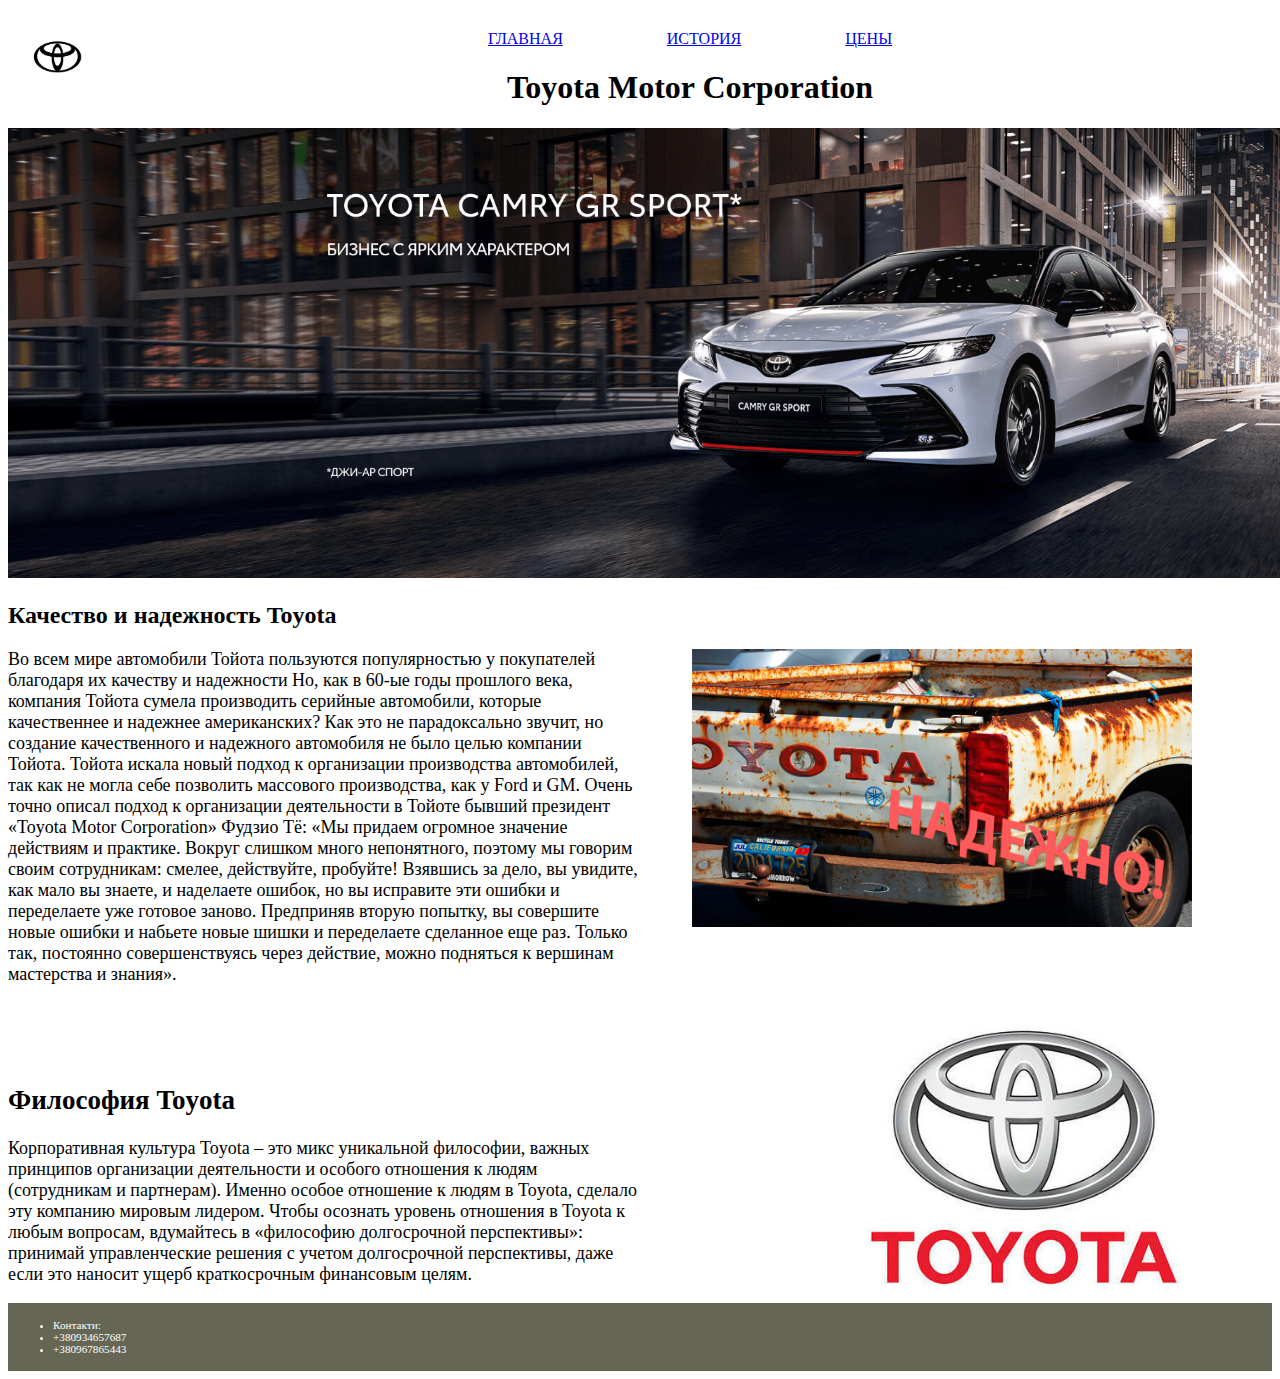
==== index.html @ c792145b "add new file index.html and add  doctype" ====
<!DOCTYPE html>
<html lang="ru">
<head>
    <title>Toyota</title>
    <link rel="stylesheet" href="header&footer.css">
    <link rel="stylesheet" href="style.css">
</head>
<body>  
    <header class="header">
        <a href="index.html">ГЛАВНАЯ</a>
        <a href="pages/history.html">ИСТОРИЯ</a>
        <a href="pages/price.html">ЦЕНЫ</a>
        <a href="index.html">
            <img id="image" src="images/toyota-logo.jpeg" alt="logo">
        </a>
    </header>
    <main class="main">
        <section >
            <h1 class="h1">Toyota Motor Corporation</h1>
            <img class="img1" src="images/img2.png" alt="image1">
        </section>
        <article>
            <h2>Качество и надежность Toyota</h2>
            <div class="div">  
                Во всем мире автомобили Тойота пользуются популярностью у покупателей благодаря их качеству и надежности
            Но, как в 60-ые годы прошлого века, компания Тойота сумела производить серийные автомобили, которые 
            качественнее и надежнее американских?
                Как это не парадоксально звучит, но создание качественного и надежного автомобиля не было целью компании 
            Тойота. Тойота искала новый подход к организации производства автомобилей, так как не могла себе 
            позволить массового производства, как у Ford и GM.  
                Очень точно описал подход к организации деятельности в Тойоте бывший президент «Toyota Motor Corporation» 
            Фудзио Тё:
                «Мы придаем огромное значение действиям и практике. Вокруг слишком много непонятного, поэтому мы говорим своим 
            сотрудникам: смелее, действуйте, пробуйте! Взявшись за дело, вы увидите, как мало вы знаете, и наделаете ошибок, 
            но вы исправите эти ошибки и переделаете уже готовое заново. Предприняв вторую попытку, вы совершите новые ошибки 
            и набьете новые шишки и переделаете сделанное еще раз. Только так, постоянно совершенствуясь через действие, можно 
            подняться к вершинам мастерства и знания».
            </div> 
            <img id="img2" src="images/imgartcl.jpeg" alt="img2">
        </article>
        <article>
            <div class="div">
                <h2 class="h2">Философия Toyota</h2>
                <p>
                    Корпоративная культура Toyota – это микс уникальной философии, важных принципов организации деятельности и 
                особого отношения к людям (сотрудникам и партнерам). Именно особое отношение к людям в Toyota, сделало эту
                компанию мировым лидером.
                Чтобы осознать уровень отношения в Toyota к любым вопросам, вдумайтесь в «философию долгосрочной перспективы»: 
                принимай управленческие решения с учетом долгосрочной перспективы, даже если это наносит ущерб краткосрочным финансовым 
                целям.
                </p>
            </div>
            <img id="img3" src="images/img3.png" alt="img3">
        </article>
    </main>
    <footer>
       <div class="footer">
            <ul>
                <li> Контакти:</li>
                <li>+380934657687</li>
                <li>+380967865443</li>
            </ul>
    </div> 
    </footer>
</body>
</html>
---- header&footer.css ----
.header {
    text-align: center;
    word-spacing: 100px;
    margin-top: 30px;
}

#image {
    width: 100px;
    float: left;
}

.footer {
    background: #665;
    color: #fff;
    font-size: 70%;
    padding: 5px; clear : both;
    }
---- style.css ----
.h1{
    text-align: center;
}

.h2 {
    text-align: left;
    margin-top: 100px;
}

.img1 {
    width: 1350px;
}

#img2 {
    float: right;
    width: 500px;
    margin-right: 80px;
    margin-block-end: 100px;
}

#img3 {
    float: right;
    width: 500px;
}

#aside {
    width: 200px;
}
.div{
    float: left;
    width: 50%;
    font-size: large;
    box-sizing: border-box;
}

#imghistory {
    float: right;
    width: 500px;
    margin-right: 80px;
    margin-block-end: 100px;
}

.aside {
    background: #f0f0f0;
    padding: 20px;
    width: 200px;
    float: left;
    margin-top: 50px;
    margin-right: 50px;
}

.nav {
    float: left;
    font-size: 25px;
    display: block;
    padding: 10px;
    background-color:#f0f0f0;
    margin-right: 20px;

}

.UL {
    list-style-type: none;
}

 .figure {
    margin-left: 300px;
    margin-top: 50px;
 }
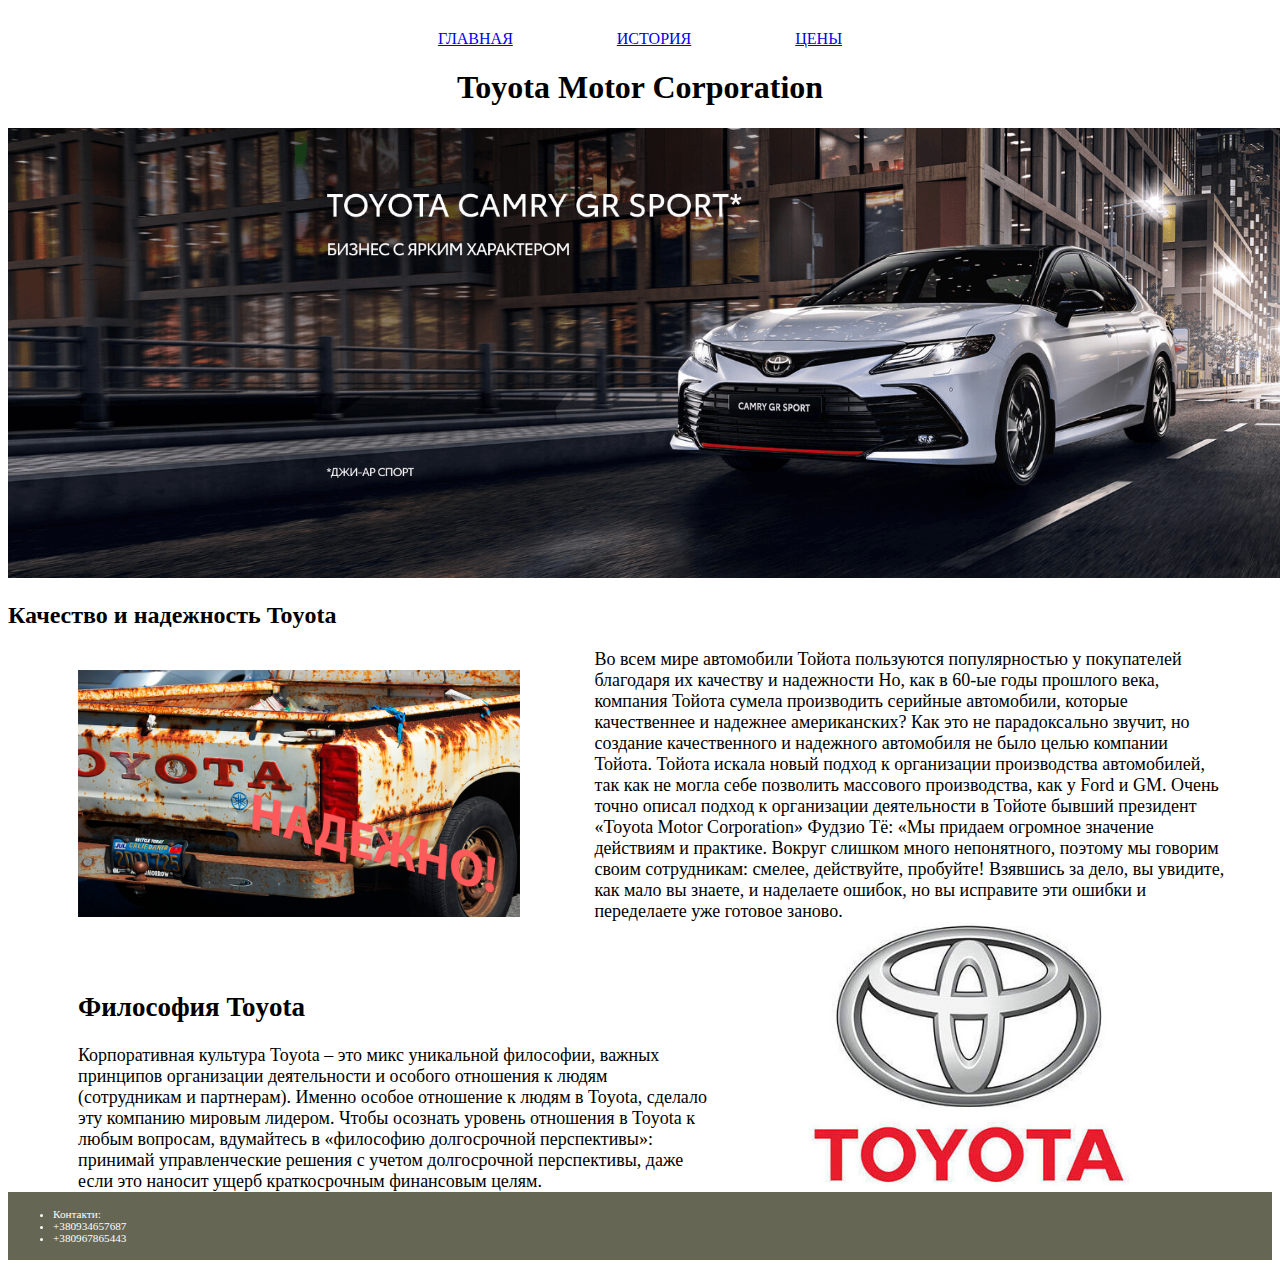
==== commit 936ff7c1: "add new file index.html and add doctype" ====
--- a/index.html
+++ b/index.html
@@ -2,8 +2,8 @@
 <html lang="ru">
 <head>
     <title>Toyota</title>
-    <link rel="stylesheet" href="header&footer.css">
-    <link rel="stylesheet" href="style.css">
+    <link rel="stylesheet" href="style/header&footer.css">
+    <link rel="stylesheet" href="style/style.css">
 </head>
 <body>  
     <header class="header">
@@ -11,47 +11,38 @@
         <a href="pages/history.html">ИСТОРИЯ</a>
         <a href="pages/price.html">ЦЕНЫ</a>
         <a href="index.html">
-            <img id="image" src="images/toyota-logo.jpeg" alt="logo">
         </a>
     </header>
     <main class="main">
         <section >
             <h1 class="h1">Toyota Motor Corporation</h1>
             <img class="img1" src="images/img2.png" alt="image1">
-        </section>
-        <article>
             <h2>Качество и надежность Toyota</h2>
+            <img class="img2" src="images/imgartcl.jpeg" alt="img2">
             <div class="div">  
-                Во всем мире автомобили Тойота пользуются популярностью у покупателей благодаря их качеству и надежности
+            Во всем мире автомобили Тойота пользуются популярностью у покупателей благодаря их качеству и надежности
             Но, как в 60-ые годы прошлого века, компания Тойота сумела производить серийные автомобили, которые 
             качественнее и надежнее американских?
-                Как это не парадоксально звучит, но создание качественного и надежного автомобиля не было целью компании 
+            Как это не парадоксально звучит, но создание качественного и надежного автомобиля не было целью компании 
             Тойота. Тойота искала новый подход к организации производства автомобилей, так как не могла себе 
             позволить массового производства, как у Ford и GM.  
-                Очень точно описал подход к организации деятельности в Тойоте бывший президент «Toyota Motor Corporation» 
+            Очень точно описал подход к организации деятельности в Тойоте бывший президент «Toyota Motor Corporation» 
             Фудзио Тё:
-                «Мы придаем огромное значение действиям и практике. Вокруг слишком много непонятного, поэтому мы говорим своим 
+            «Мы придаем огромное значение действиям и практике. Вокруг слишком много непонятного, поэтому мы говорим своим 
             сотрудникам: смелее, действуйте, пробуйте! Взявшись за дело, вы увидите, как мало вы знаете, и наделаете ошибок, 
-            но вы исправите эти ошибки и переделаете уже готовое заново. Предприняв вторую попытку, вы совершите новые ошибки 
-            и набьете новые шишки и переделаете сделанное еще раз. Только так, постоянно совершенствуясь через действие, можно 
-            подняться к вершинам мастерства и знания».
+            но вы исправите эти ошибки и переделаете уже готовое заново.
             </div> 
-            <img id="img2" src="images/imgartcl.jpeg" alt="img2">
-        </article>
-        <article>
             <div class="div">
                 <h2 class="h2">Философия Toyota</h2>
-                <p>
-                    Корпоративная культура Toyota – это микс уникальной философии, важных принципов организации деятельности и 
-                особого отношения к людям (сотрудникам и партнерам). Именно особое отношение к людям в Toyota, сделало эту
-                компанию мировым лидером.
-                Чтобы осознать уровень отношения в Toyota к любым вопросам, вдумайтесь в «философию долгосрочной перспективы»: 
-                принимай управленческие решения с учетом долгосрочной перспективы, даже если это наносит ущерб краткосрочным финансовым 
-                целям.
-                </p>
+            Корпоративная культура Toyota – это микс уникальной философии, важных принципов организации деятельности и 
+            особого отношения к людям (сотрудникам и партнерам). Именно особое отношение к людям в Toyota, сделало эту
+            компанию мировым лидером.
+            Чтобы осознать уровень отношения в Toyota к любым вопросам, вдумайтесь в «философию долгосрочной перспективы»: 
+            принимай управленческие решения с учетом долгосрочной перспективы, даже если это наносит ущерб краткосрочным финансовым 
+            целям.
             </div>
-            <img id="img3" src="images/img3.png" alt="img3">
-        </article>
+            <img class="img3" src="images/img3.png" alt="img3">
+        </section>
     </main>
     <footer>
        <div class="footer">
@@ -60,7 +51,7 @@
                 <li>+380934657687</li>
                 <li>+380967865443</li>
             </ul>
-    </div> 
+        </div> 
     </footer>
 </body>
 </html>--- a/style/header&footer.css
+++ b/style/header&footer.css
@@ -0,0 +1,18 @@
+
+.header {
+    text-align: center;
+    word-spacing: 100px;
+    margin-top: 30px;
+}
+
+#image {
+    width: 100px;
+    display: inline-block;
+}
+
+.footer {
+    background: #665;
+    color: #fff;
+    font-size: 70%;
+    padding: 5px; clear : both;
+    }--- a/style/style.css
+++ b/style/style.css
@@ -0,0 +1,88 @@
+
+.h1{
+    text-align: center;
+}
+
+.h2 {
+    text-align: left;
+    margin-top: 50px;
+}
+
+.img1 {
+    width: 1350px;
+}
+
+.img2 {
+    display: inline-block;
+    width: 35%;
+    margin-left: 70px;
+}
+
+.img3 {
+    display: inline-block;
+    width: 40%;
+}
+
+.aside {
+    display:inline-block;
+    width: 300px;
+    vertical-align: top;
+}
+
+.div{
+    display: inline-block;
+    width: 50%;
+    font-size: large;
+    box-sizing: border-box;
+    margin-left: 70px;
+}
+
+.div1 {
+    display: inline-block;
+    width: 70%;
+    font-size: large;
+    box-sizing: border-box;
+}
+
+.section {
+    display: inline-block;
+    width: 50%; 
+    vertical-align: top;
+    margin: 0px;
+}
+
+.imgaside {
+    display: inline-block;
+    width: 85%;
+}
+
+.aside {
+    background: #f0f0f0;
+    display:inline-block;
+    width: 25%;
+    vertical-align: top;
+    padding: 20px;
+}
+
+.nav {
+    display:inline-block;
+    vertical-align: top;
+    width: 25%;
+    background-color: #f0f0f0;
+}
+
+.UL {
+    list-style-type: none;
+}
+
+ .imgprice {
+    display:inline-block;
+    width: 90%;
+    padding-left: 20px;
+ }
+
+ .imghistory{
+    display:inline-block;
+    width: 70%;
+    margin-left: 50px;
+ }
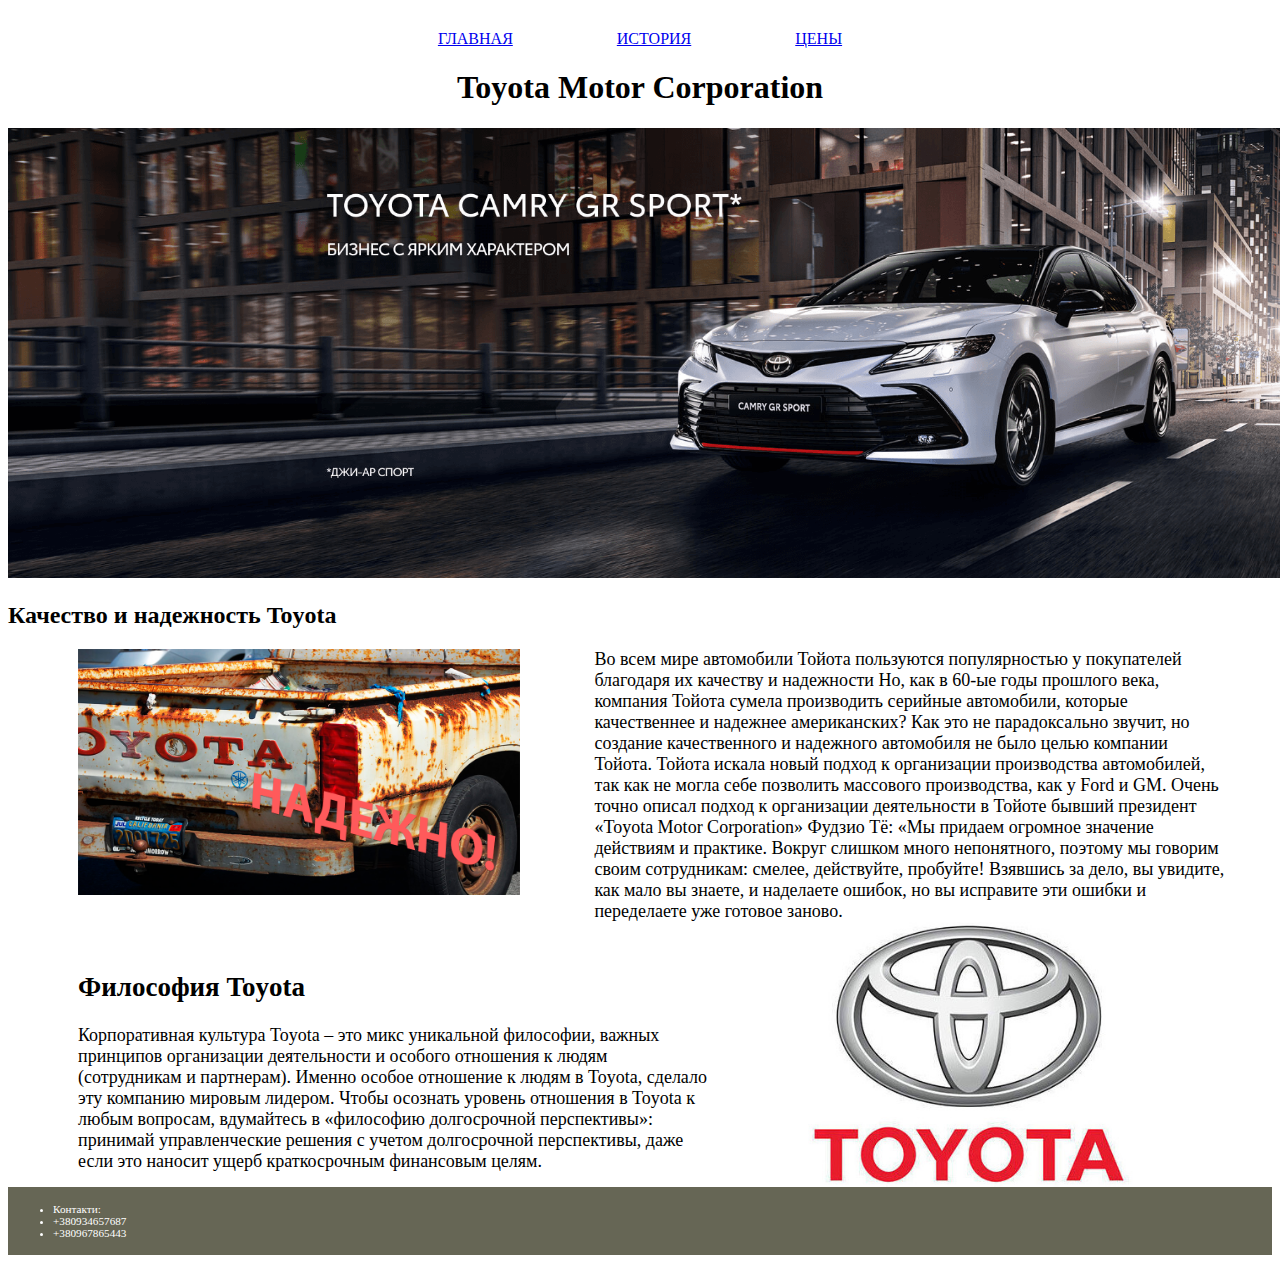
==== commit 47343c84: "add new file index.html and add doctype" ====
--- a/index.html
+++ b/index.html
@@ -10,36 +10,35 @@
         <a href="index.html">ГЛАВНАЯ</a>
         <a href="pages/history.html">ИСТОРИЯ</a>
         <a href="pages/price.html">ЦЕНЫ</a>
-        <a href="index.html">
-        </a>
+        <a href="index.html"></a>
     </header>
     <main class="main">
         <section >
-            <h1 class="h1">Toyota Motor Corporation</h1>
+            <h1 class="title">Toyota Motor Corporation</h1>
             <img class="img1" src="images/img2.png" alt="image1">
             <h2>Качество и надежность Toyota</h2>
-            <img class="img2" src="images/imgartcl.jpeg" alt="img2">
-            <div class="div">  
-            Во всем мире автомобили Тойота пользуются популярностью у покупателей благодаря их качеству и надежности
-            Но, как в 60-ые годы прошлого века, компания Тойота сумела производить серийные автомобили, которые 
-            качественнее и надежнее американских?
-            Как это не парадоксально звучит, но создание качественного и надежного автомобиля не было целью компании 
-            Тойота. Тойота искала новый подход к организации производства автомобилей, так как не могла себе 
-            позволить массового производства, как у Ford и GM.  
-            Очень точно описал подход к организации деятельности в Тойоте бывший президент «Toyota Motor Corporation» 
-            Фудзио Тё:
-            «Мы придаем огромное значение действиям и практике. Вокруг слишком много непонятного, поэтому мы говорим своим 
-            сотрудникам: смелее, действуйте, пробуйте! Взявшись за дело, вы увидите, как мало вы знаете, и наделаете ошибок, 
-            но вы исправите эти ошибки и переделаете уже готовое заново.
+            <img class="img2" src="images/imgartcl.jpeg" alt="image2">
+            <div class="content">  
+                Во всем мире автомобили Тойота пользуются популярностью у покупателей благодаря их качеству и надежности
+                Но, как в 60-ые годы прошлого века, компания Тойота сумела производить серийные автомобили, которые 
+                качественнее и надежнее американских?
+                Как это не парадоксально звучит, но создание качественного и надежного автомобиля не было целью компании 
+                Тойота. Тойота искала новый подход к организации производства автомобилей, так как не могла себе 
+                позволить массового производства, как у Ford и GM.  
+                Очень точно описал подход к организации деятельности в Тойоте бывший президент «Toyota Motor Corporation» 
+                Фудзио Тё:
+                «Мы придаем огромное значение действиям и практике. Вокруг слишком много непонятного, поэтому мы говорим своим 
+                сотрудникам: смелее, действуйте, пробуйте! Взявшись за дело, вы увидите, как мало вы знаете, и наделаете ошибок, 
+                но вы исправите эти ошибки и переделаете уже готовое заново.
             </div> 
-            <div class="div">
-                <h2 class="h2">Философия Toyota</h2>
-            Корпоративная культура Toyota – это микс уникальной философии, важных принципов организации деятельности и 
-            особого отношения к людям (сотрудникам и партнерам). Именно особое отношение к людям в Toyota, сделало эту
-            компанию мировым лидером.
-            Чтобы осознать уровень отношения в Toyota к любым вопросам, вдумайтесь в «философию долгосрочной перспективы»: 
-            принимай управленческие решения с учетом долгосрочной перспективы, даже если это наносит ущерб краткосрочным финансовым 
-            целям.
+            <div class="content">
+                <h2 class="second-head">Философия Toyota</h2>
+                Корпоративная культура Toyota – это микс уникальной философии, важных принципов организации деятельности и 
+                особого отношения к людям (сотрудникам и партнерам). Именно особое отношение к людям в Toyota, сделало эту
+                компанию мировым лидером.
+                Чтобы осознать уровень отношения в Toyota к любым вопросам, вдумайтесь в «философию долгосрочной перспективы»: 
+                принимай управленческие решения с учетом долгосрочной перспективы, даже если это наносит ущерб краткосрочным финансовым 
+                целям.
             </div>
             <img class="img3" src="images/img3.png" alt="img3">
         </section>
--- a/style/header&footer.css
+++ b/style/header&footer.css
@@ -1,13 +1,7 @@
-
 .header {
     text-align: center;
     word-spacing: 100px;
     margin-top: 30px;
-}
-
-#image {
-    width: 100px;
-    display: inline-block;
 }
 
 .footer {
@@ -15,4 +9,4 @@
     color: #fff;
     font-size: 70%;
     padding: 5px; clear : both;
-    }+}--- a/style/style.css
+++ b/style/style.css
@@ -1,9 +1,8 @@
-
-.h1{
+.title {
     text-align: center;
 }
 
-.h2 {
+.second-head {
     text-align: left;
     margin-top: 50px;
 }
@@ -16,11 +15,13 @@
     display: inline-block;
     width: 35%;
     margin-left: 70px;
+    vertical-align: top;
 }
 
 .img3 {
     display: inline-block;
     width: 40%;
+    vertical-align: top;
 }
 
 .aside {
@@ -29,19 +30,19 @@
     vertical-align: top;
 }
 
-.div{
+.content {
     display: inline-block;
     width: 50%;
     font-size: large;
-    box-sizing: border-box;
     margin-left: 70px;
+    vertical-align: top;
 }
 
 .div1 {
     display: inline-block;
     width: 70%;
     font-size: large;
-    box-sizing: border-box;
+    vertical-align: top;
 }
 
 .section {
@@ -51,9 +52,10 @@
     margin: 0px;
 }
 
-.imgaside {
+.img-aside {
     display: inline-block;
     width: 85%;
+    vertical-align: top;
 }
 
 .aside {
@@ -71,18 +73,20 @@
     background-color: #f0f0f0;
 }
 
-.UL {
+.list {
     list-style-type: none;
 }
 
- .imgprice {
+ .img-price {
     display:inline-block;
     width: 90%;
     padding-left: 20px;
+    vertical-align: top;
  }
 
- .imghistory{
+ .img-history {
     display:inline-block;
     width: 70%;
     margin-left: 50px;
+    vertical-align: top;
  }
